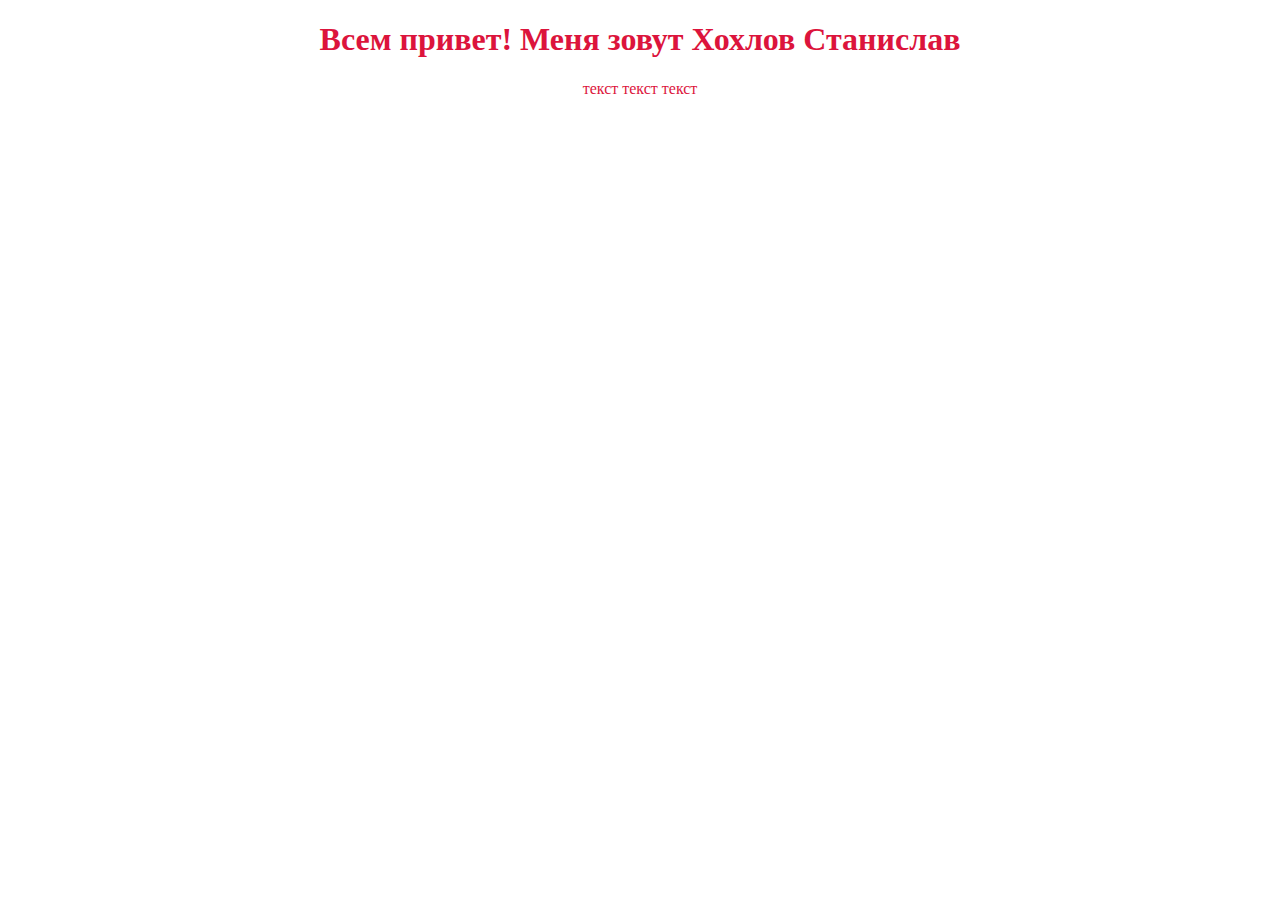
==== index.html @ e54b5275 "First commit" ====
<!DOCTYPE html>
<link rel="stylesheet" href="index.css" type="text/css">

<html>
    <head>
        <title>Приветик</title>
        
    </head>
    
    <body>
        <h1>Всем привет! Меня зовут Хохлов Станислав</h1>
        <p>текст текст текст</p>
    </body>
    
</html>
---- index.css ----
body{
    text-align: center;
    color:crimson;
}
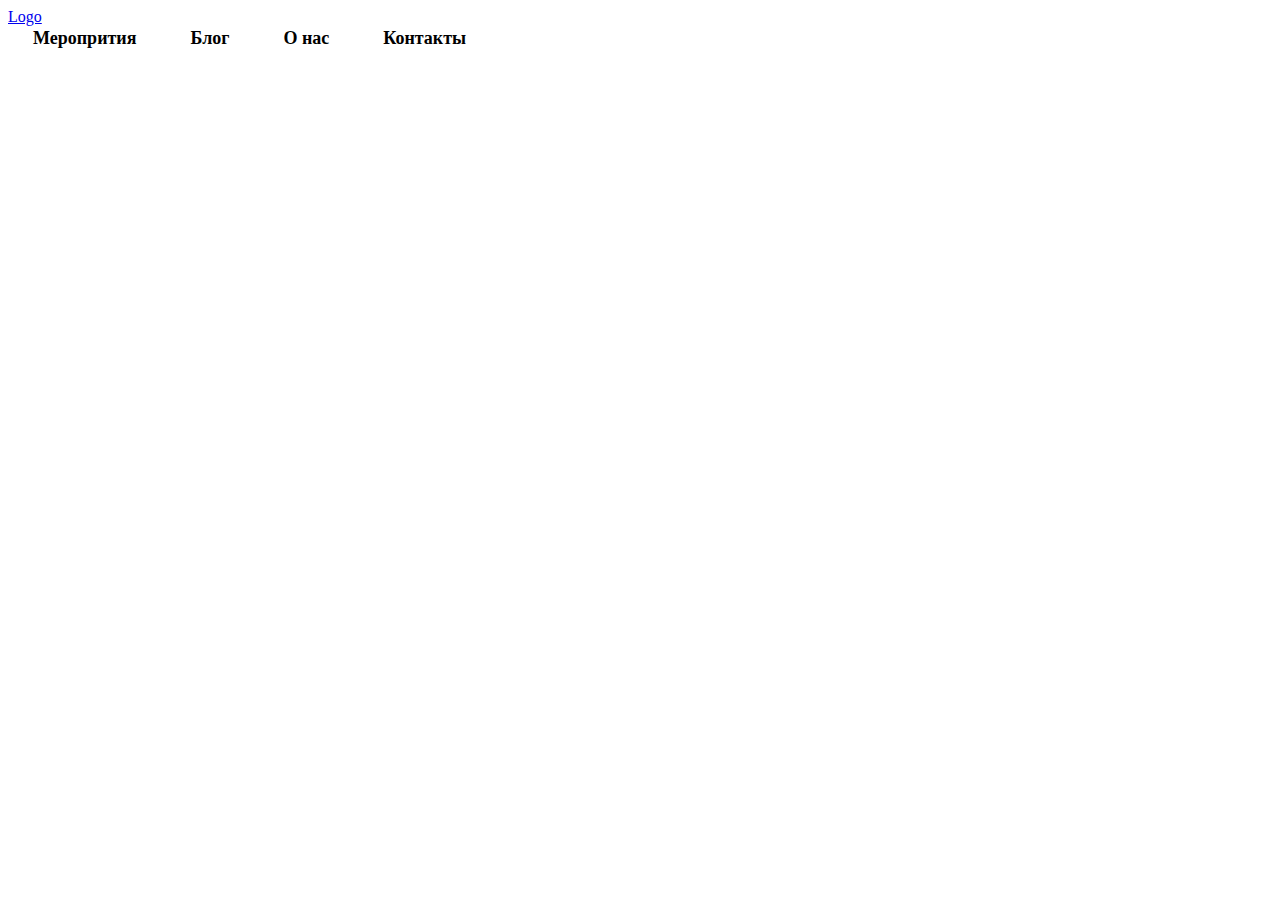
==== commit c13a9586: "lecture_№_2" ====
--- a/index.html
+++ b/index.html
@@ -1,15 +1,38 @@
 <!DOCTYPE html>
-<link rel="stylesheet" href="index.css" type="text/css">
+<html lang="ru">
+    <head>
+        <meta charset="UTF-8" />
+        <title>Lenni Art</title>
+        <link rel="stylesheet" href="style/style.css?ver=0">
 
-<html>
-    <head>
-        <title>Приветик</title>
-        
+        <link rel="preconnect" href="https://fonts.googleapis.com">
+        <link rel="preconnect" href="https://fonts.gstatic.com" crossorigin>
+        <link href="https://fonts.googleapis.com/css2?family=Lora:wght@400;500;600;700&family=Open+Sana:wght@400;500;600;700;&display=swap" rel="stylesheet">
+
     </head>
-    
     <body>
-        <h1>Всем привет! Меня зовут Хохлов Станислав</h1>
-        <p>текст текст текст</p>
+        <header class="page-header">
+            <a href="index.html" class="page-header_logo">Logo</a>
+            <nav class="page-header_nav">
+                <a href="#" class="page-header_nav-link">Меропрития</a>
+                <a href="#" class="page-header_nav-link">Блог</a>
+                <a href="#" class="page-header_nav-link">О нас</a>
+                <a href="#" class="page-header_nav-link">Контакты</a>
+            </nav>
+
+        </header>
+        <main class="main">
+            <div class="home">
+                <header class="main-header home_main-header"></header>
+                <section class="offers home_offers"></section>
+                <section class="about home_about"></section>
+                <section class="upcoming home_upcoming"></section>
+                <section class="listinig home_listinig"></section>
+                <section class="contacts home_contacts"></section>
+
+                <div class="doit home_doit"></div>
+            </div>
+        </main>
+        <footer class="page-footer"></footer>
     </body>
-    
 </html>--- a/style/style.css
+++ b/style/style.css
@@ -0,0 +1,24 @@
+.body{
+    font-family: 'Open Sans', sans-serif;
+    font-size: 16px;
+    font-weight: 400;
+    font-style: normal;
+    line-height: 1.375;
+}
+
+.page-header{
+
+}
+
+.page-header_nav-link{
+    margin: 0 25px;
+    color: #000000;
+    font-weight: 600;
+    font-size: 18px;
+    line-height: 25px;
+    text-decoration: none;
+}
+
+.page-footer{
+
+}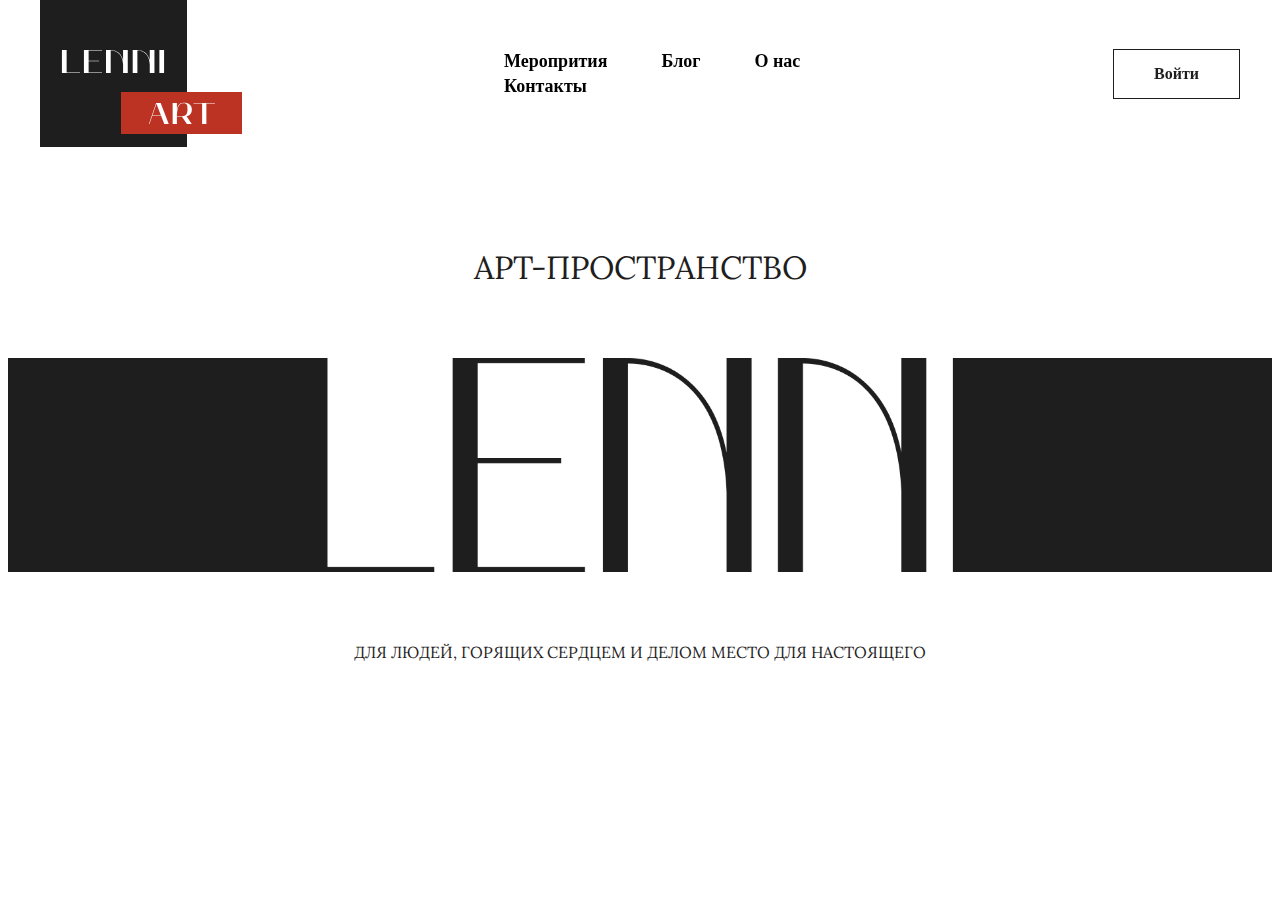
==== commit 6fd75003: "practica 3" ====
--- a/index.html
+++ b/index.html
@@ -11,19 +11,32 @@
 
     </head>
     <body>
+
         <header class="page-header">
-            <a href="index.html" class="page-header_logo">Logo</a>
-            <nav class="page-header_nav">
-                <a href="#" class="page-header_nav-link">Меропрития</a>
-                <a href="#" class="page-header_nav-link">Блог</a>
-                <a href="#" class="page-header_nav-link">О нас</a>
-                <a href="#" class="page-header_nav-link">Контакты</a>
-            </nav>
+            <div class="page-header_container">
+                <a href="index.html" class="page-header_logo">
+                    <img src="assets/logo.svg">
+                </a>
+                <nav class="page-header_nav"> 
+                    <a href="#" class="page-header_nav-link">Меропрития</a>
+                    <a href="#" class="page-header_nav-link">Блог</a>
+                    <a href="#" class="page-header_nav-link">О нас</a>
+                    <a href="#" class="page-header_nav-link">Контакты</a>
+                </nav>
+                <a href="#" class="btn page-header_user-btn">Войти</a>
+            </div>
+        </header>
 
-        </header>
         <main class="main">
             <div class="home">
-                <header class="main-header home_main-header"></header>
+                <header class="main-header home_main-header">
+                    <h1 class="main-header_title">Арт-пространство</h1>
+                    <picture class="main-header_picture">
+                        <img class="page-header_img" src="assets/LENNI.png">
+                    </picture>
+                    <p class="main-header_text">для людей, горящих сердцем и делом
+                        место для настоящего</p>
+                </header>
                 <section class="offers home_offers"></section>
                 <section class="about home_about"></section>
                 <section class="upcoming home_upcoming"></section>
@@ -33,6 +46,7 @@
                 <div class="doit home_doit"></div>
             </div>
         </main>
+
         <footer class="page-footer"></footer>
     </body>
 </html>--- a/style/style.css
+++ b/style/style.css
@@ -7,7 +7,53 @@
 }
 
 .page-header{
+    position: fixed;
+    top: 0;
+    left: 0;
+    width: 100%;
+    height: 147px;
+    z-index: 100;
+}a
 
+.page-header::before{
+    content: '';
+    position: absolute;
+    top: 0;
+    left: 0;
+    width: 100%;
+    background-color: rgba(222, 222, 222, 0.50);
+    @supports (backdrop-filter: blur(10px)){
+        backdrop-filter: blur(10px);
+        background-color: rgba(222, 222, 222, 0.50);
+    }
+}
+
+.page-header_logo{
+    margin-right: 237px;
+    display: inline-block;
+    width: 202px;
+    height: 147px;
+}
+
+.page-header_logo-img{
+    width: 100%;
+    height: 100%;
+}
+
+.page-header_container{
+    display: flex;
+    align-items: center;
+    box-sizing: border-box;
+    margin: 0 auto;
+    padding-left: 40px;
+    padding-right: 40px;
+    max-width: 1414px;
+    width: 100%;
+}
+
+.page-header_nav{
+    display: inline-block;
+    margin-right: 230px;
 }
 
 .page-header_nav-link{
@@ -21,4 +67,68 @@
 
 .page-footer{
 
+}
+
+.page-header_user-btn{
+    background-color: transparent;
+    box-sizing: border-box;
+    text-decoration: none;
+    padding: 15px 40px;
+    border: 1px solid #1f1e1e;
+    font-size: 16px;
+    line-height: normal;
+    font-weight: 600;
+    color: #1f1e1e;
+}
+
+.home{
+    margin-top: 147px;
+}
+
+.main-header{
+    padding: 100px 0;
+}
+
+.main-header_title{
+    margin: 0 0 70px;
+}
+
+.main-header_text{
+    max-width: 948px;
+    width: 100%;
+    margin: 0 auto;
+}
+
+.main-header_title, 
+.main-header_text{
+    text-align: center;
+    font-family: 'Lora', sans-serif;
+    text-transform: uppercase;
+    font-style: 45px;
+    color: #1f1e1e;
+    font-weight: 400;
+    padding-left: 40px;
+    padding-right: 40px;
+}
+
+.main-header_picture{
+    display: block;
+    margin-bottom: 70px;
+    position: relative;
+    width: 100%;
+}
+
+.main-header_picture::before{
+    content: '';
+    display: block;
+    width: 100%;
+    padding-top: 16.927%;
+}
+
+.page-header_img{
+    position: absolute;
+    top: 0;
+    left: 0;
+    width: 100%;
+    object-fit: contain;
 }